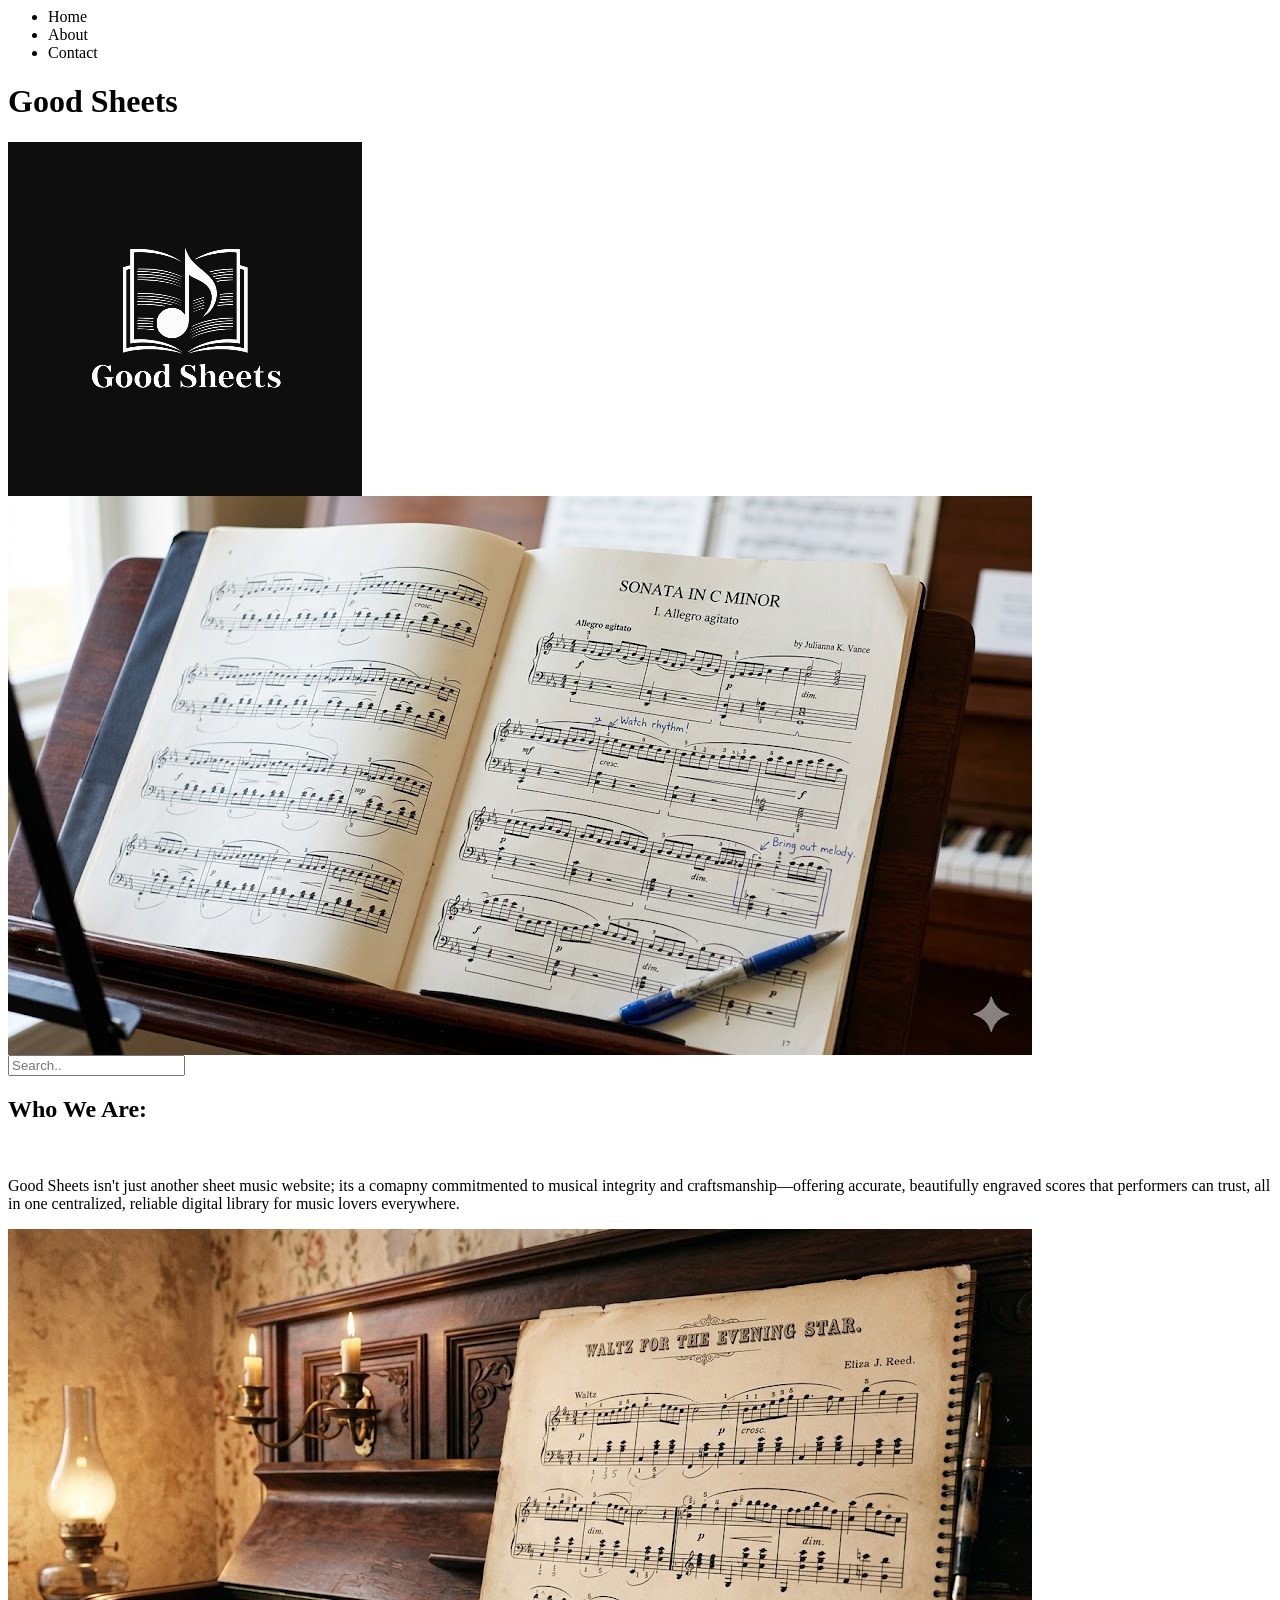
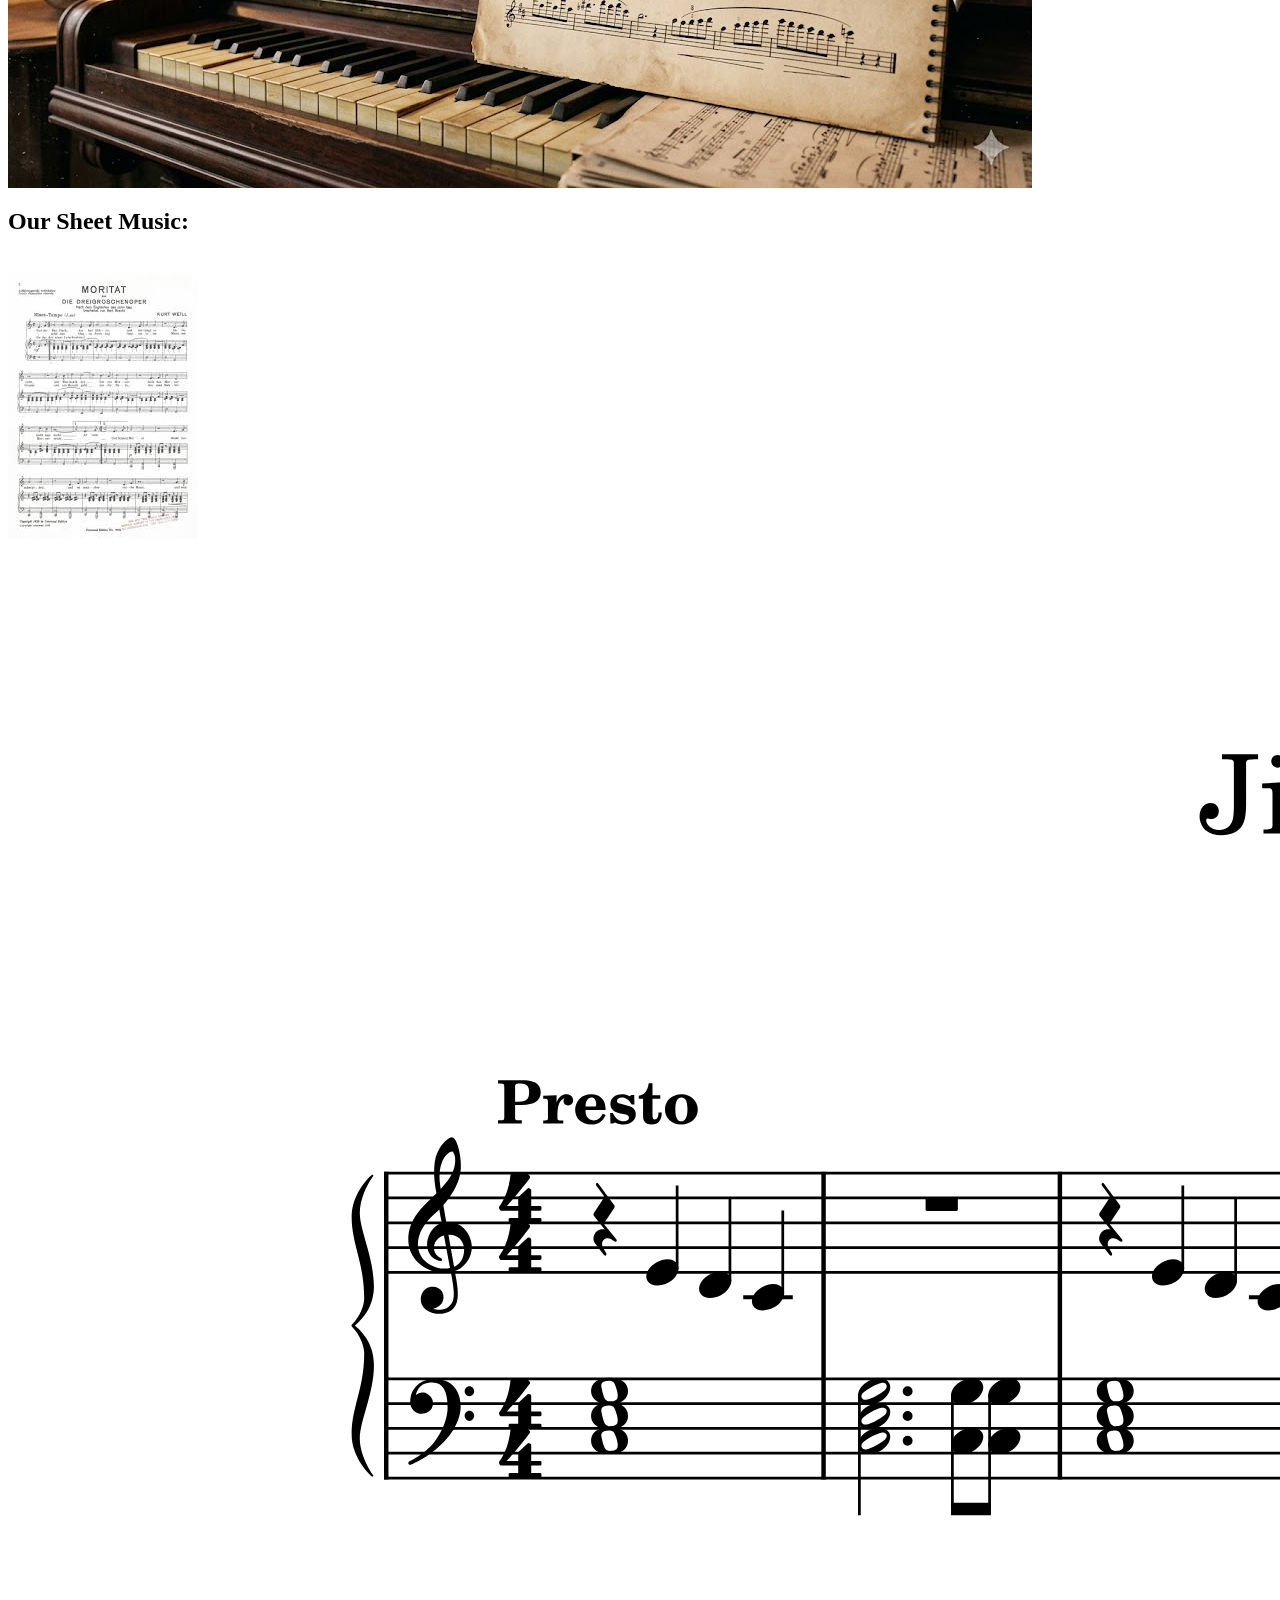
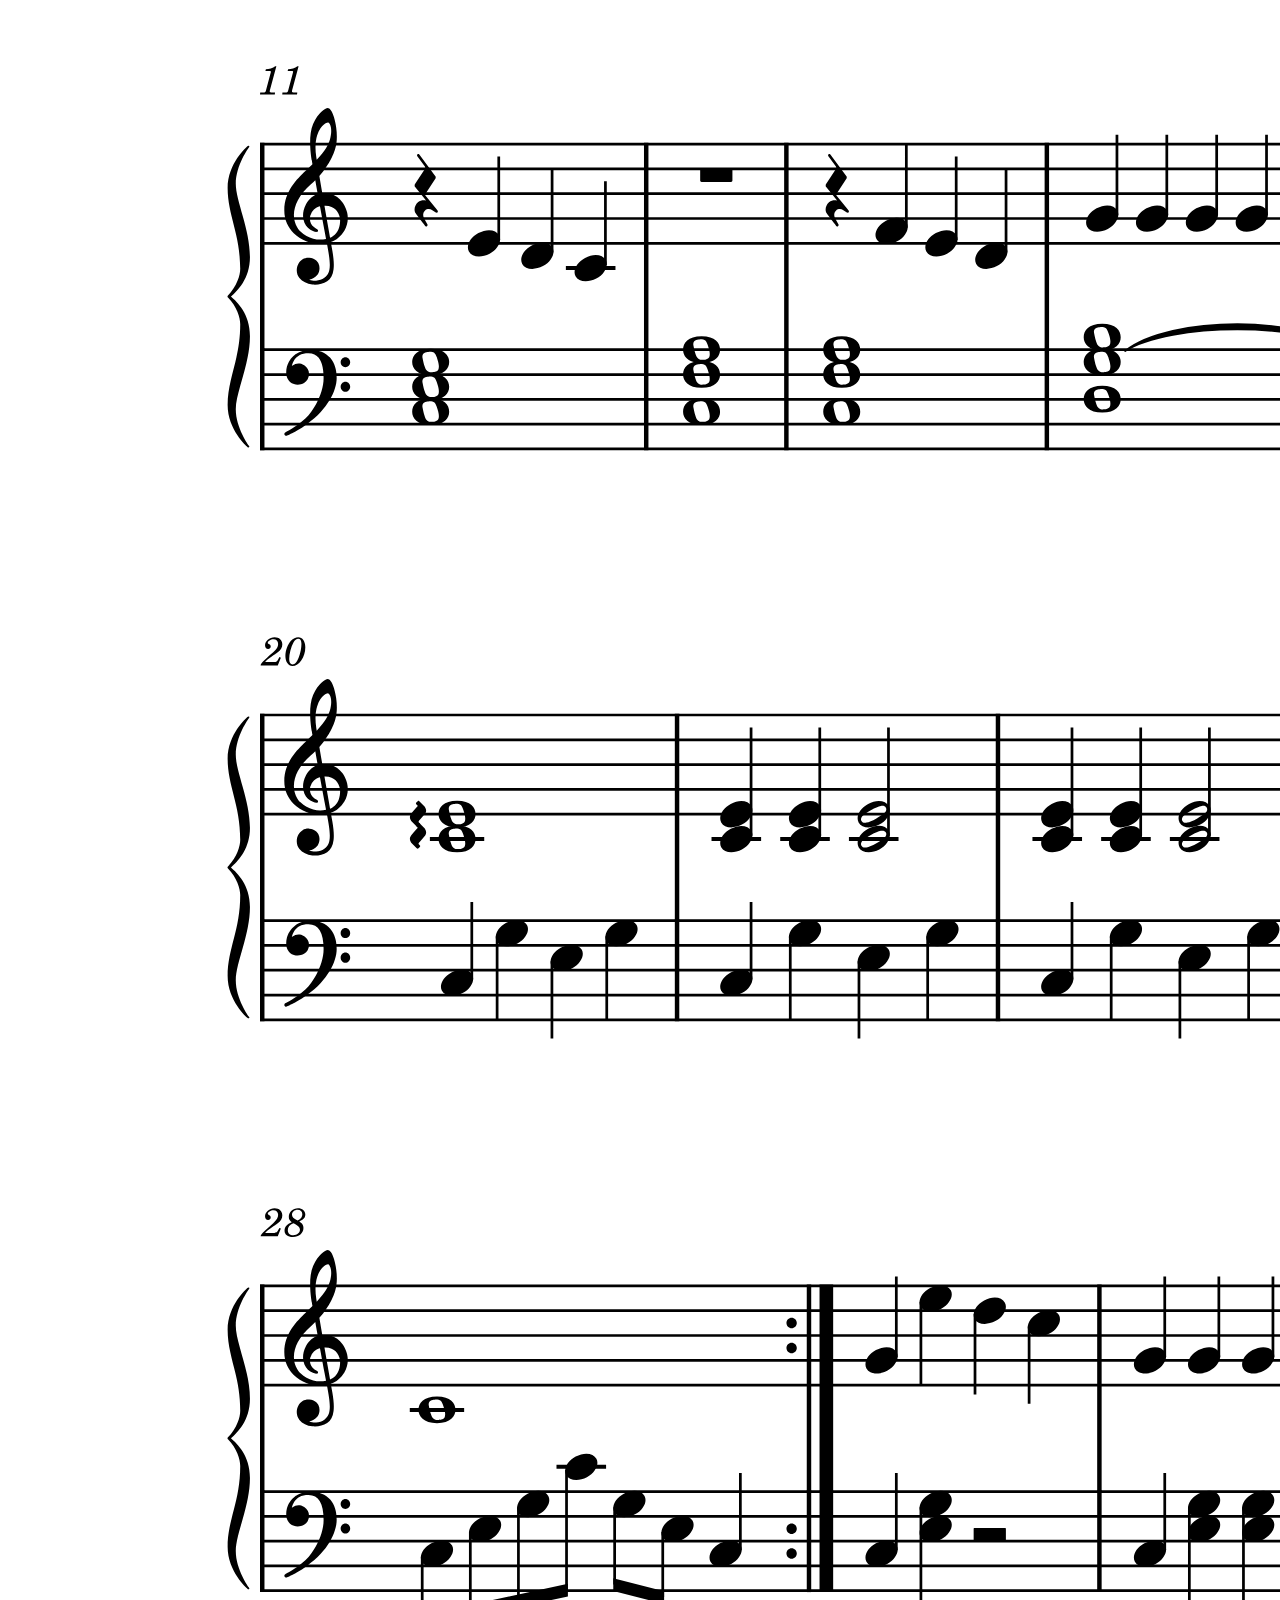
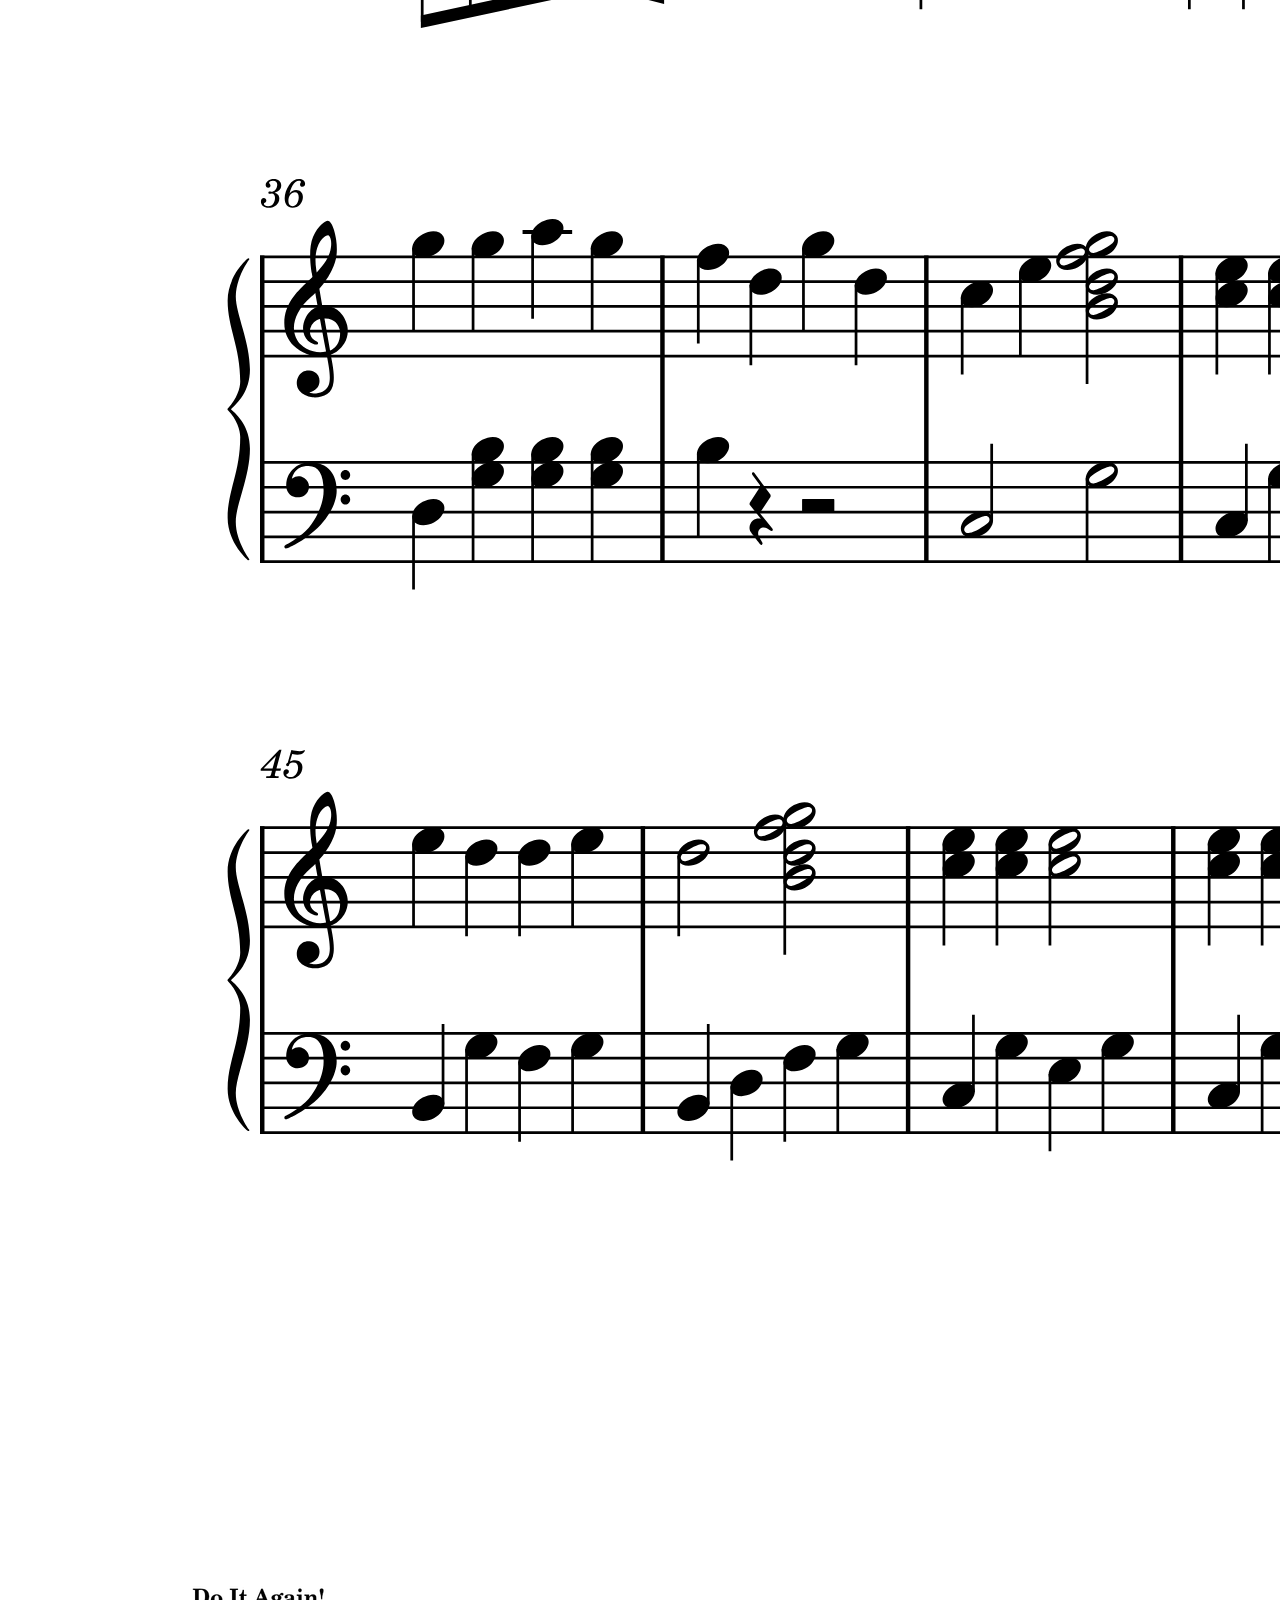
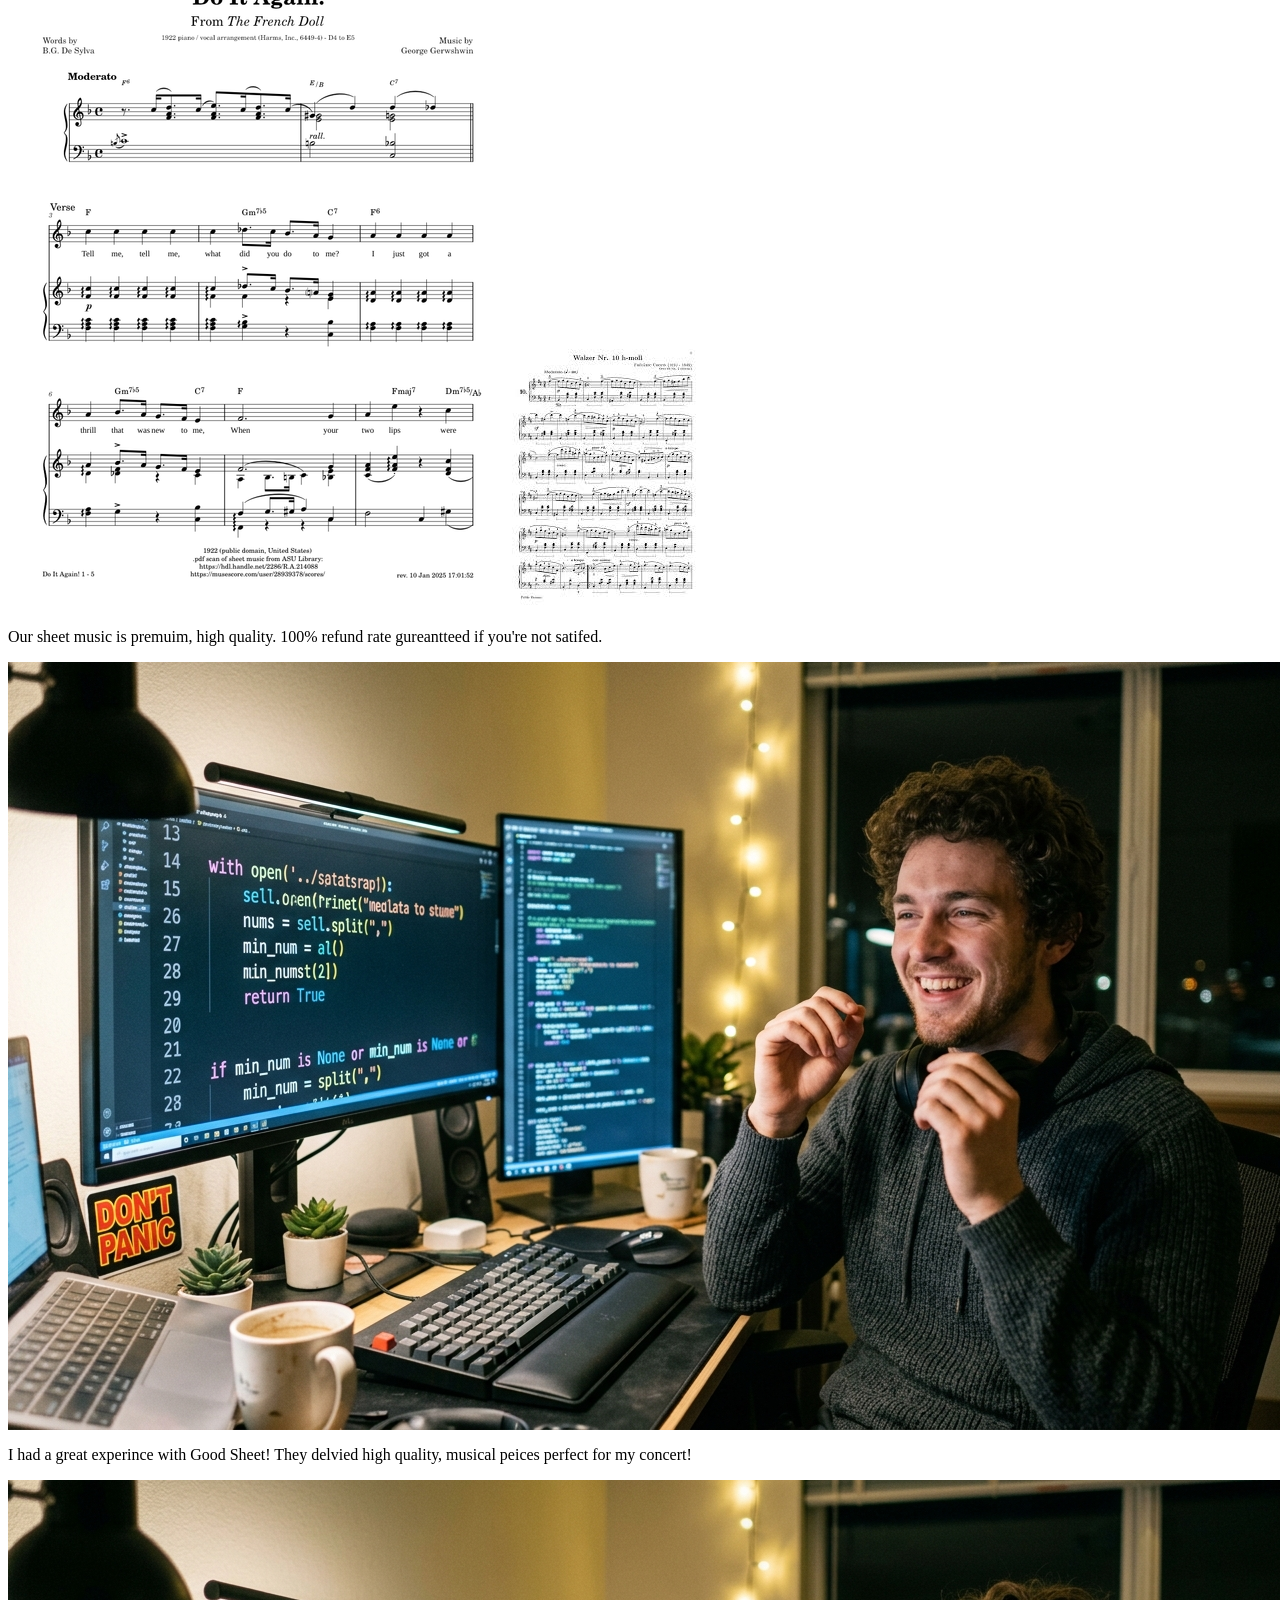
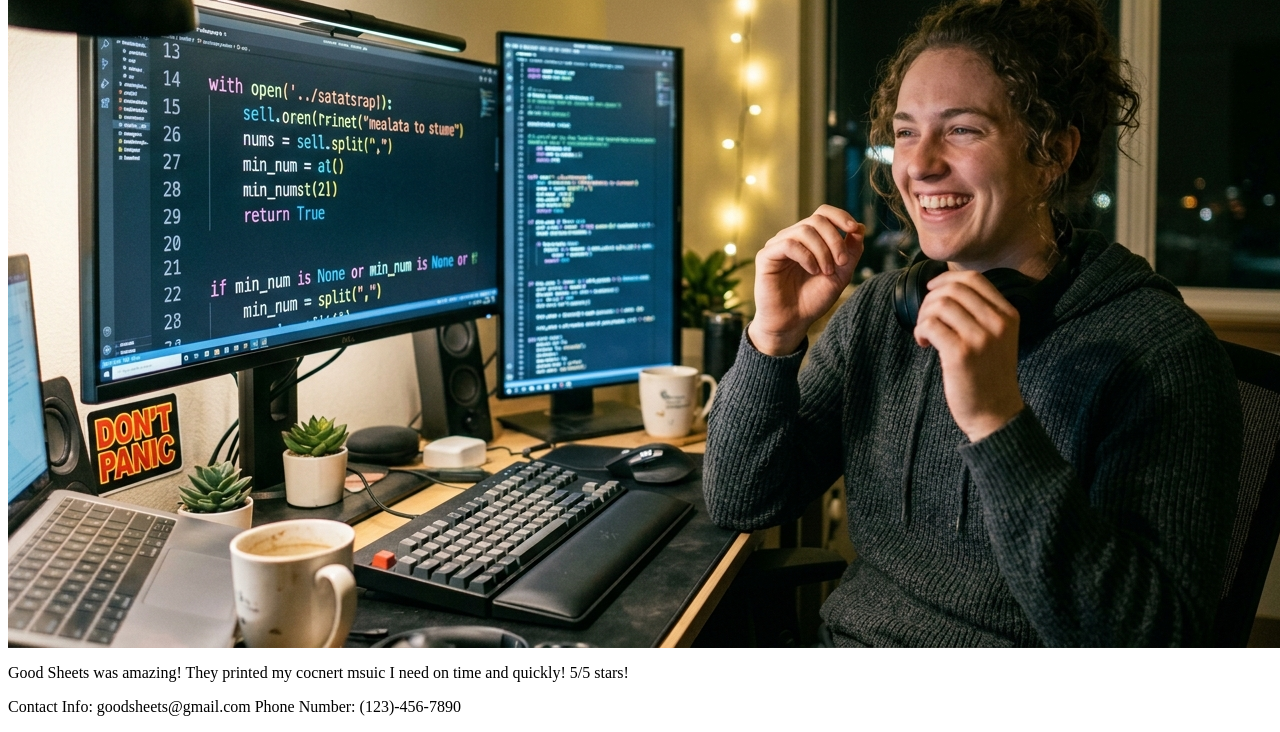
==== docs/homepage.html @ 65a72b69 "added homepage added hhomepageand images" ====
<!--
Author: Joseph Duren
WWD130
3/18/2026

Sorces:
[0] https://www.w3schools.com/html/html_images.asp - How to add in images
[1] https://www.w3schools.com/howto/howto_css_searchbar.asp - Add's search bar
[2] https://gemini.google.com/app - used to debugg an issue with images in code and 
touch up the title tag, it was in the wrong class.


-->
<head>
    <title>Good Sheets</title>
</head>
<body>
    <nav>
        <ul>
            <li> Home </li>
            <li> About </li>
            <li> Contact </li>
        </ul>
    </nav>
    <main>
        <div class="logo">
            <h1> Good Sheets</h1>
            <img src="logo.png" alt="logo">
        </div>
        <div class="hero-image">
            <img src="hero_image.jpg" alt="hero_img">
         <div class="topnav">
             <input type="text" placeholder="Search..">
         </div>
        </div>
        <div class="about_us">
         <h2 >Who We Are:</h2>
         <br>
         <p>Good Sheets isn't just another sheet music website; its a comapny commitmented to 
            musical integrity and craftsmanship—offering accurate, 
            beautifully engraved scores that 
            performers can trust, all in one centralized, 
            reliable digital library for music lovers everywhere. 
        </p>
         <img src="piano_1.jpg" alt="hero_img">
        </div>
        <div class="Sheet Music">
        <h2>Our Sheet Music:</h2>
        <br>
        <img src="sheetmusic1.jpg" alt="sheetmusic1">
        <img src="sheetmusic2.svg" alt="sheetmusic2">
        <img src="sheetmusic3.png" alt="sheetmusic3">
        <img src="sheetmusic4.jpg" alt="sheetmusic4">
        <p>Our sheet music is premuim, high quality. 100% refund rate gureantteed if you're
            not satifed.</p>
        </div>
        <div class="Testomials">
         <img src="guy1.png" alt="guy1">
         <p>I had a great experince with Good Sheet! They delvied high quality, musical peices perfect
            for my concert!
         </p>
         <img src="girl1.png" alt="girl1">
         <p>Good Sheets was amazing! They printed my cocnert msuic I need on time and quickly! 5/5 stars!</p>
        </div>
    </main>
    <footer>
        <p>Contact Info: goodsheets@gmail.com Phone Number: (123)-456-7890</p>
    </footer>
  </body>
</html>
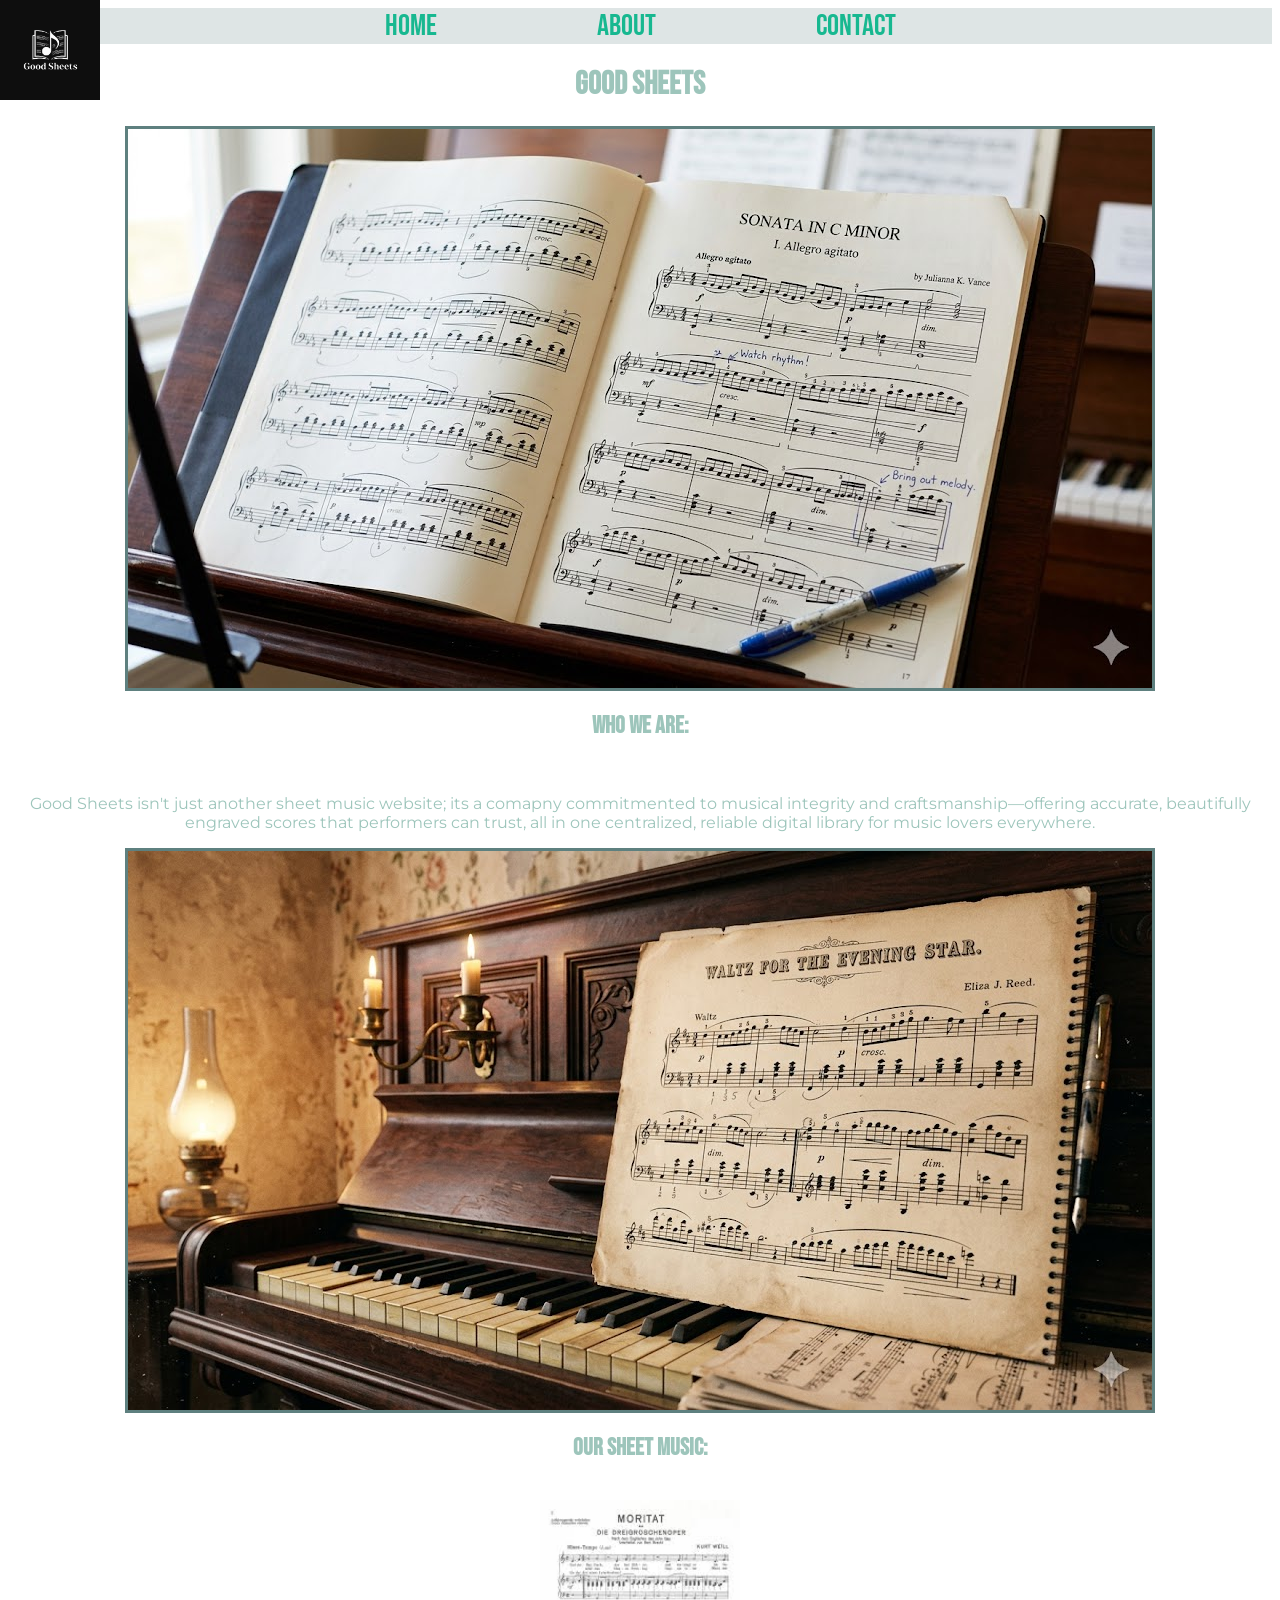
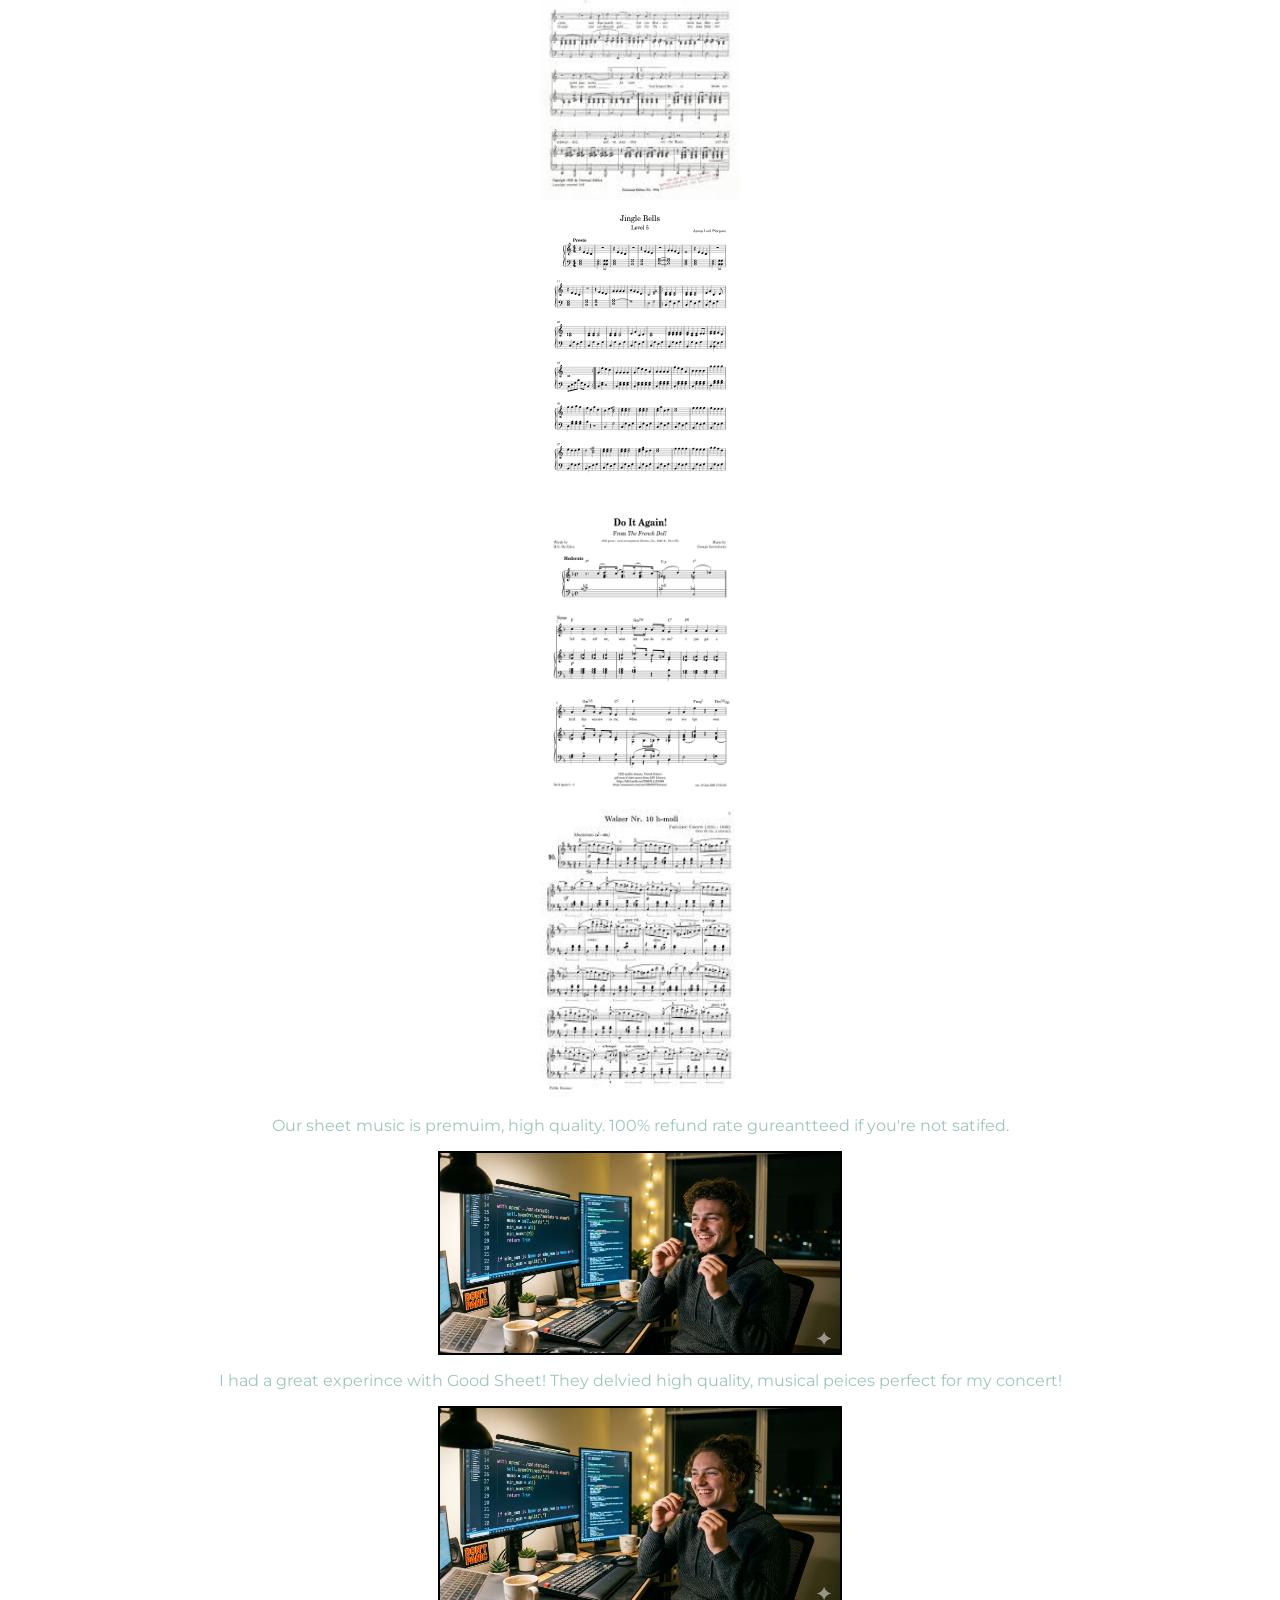
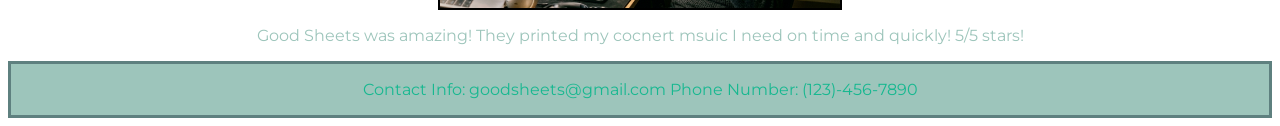
==== commit 9e1f08f9: "Added css" ====
--- a/docs/homepage.html
+++ b/docs/homepage.html
@@ -13,11 +13,15 @@
 -->
 <head>
     <title>Good Sheets</title>
+    <link rel="stylesheet" href="homepage.css">
 </head>
+<style>
+@import url('https://fonts.googleapis.com/css2?family=Bebas+Neue&family=Montserrat:ital,wght@0,100..900;1,100..900&display=swap');
+</style>
 <body>
     <nav>
         <ul>
-            <li> Home </li>
+            <li> Home </li> 
             <li> About </li>
             <li> Contact </li>
         </ul>
@@ -27,11 +31,8 @@
             <h1> Good Sheets</h1>
             <img src="logo.png" alt="logo">
         </div>
-        <div class="hero-image">
+        <div class="hero">
             <img src="hero_image.jpg" alt="hero_img">
-         <div class="topnav">
-             <input type="text" placeholder="Search..">
-         </div>
         </div>
         <div class="about_us">
          <h2 >Who We Are:</h2>
@@ -44,7 +45,7 @@
         </p>
          <img src="piano_1.jpg" alt="hero_img">
         </div>
-        <div class="Sheet Music">
+        <div class="music">
         <h2>Our Sheet Music:</h2>
         <br>
         <img src="sheetmusic1.jpg" alt="sheetmusic1">
@@ -54,7 +55,7 @@
         <p>Our sheet music is premuim, high quality. 100% refund rate gureantteed if you're
             not satifed.</p>
         </div>
-        <div class="Testomials">
+        <div class="profiles">
          <img src="guy1.png" alt="guy1">
          <p>I had a great experince with Good Sheet! They delvied high quality, musical peices perfect
             for my concert!
--- a/docs/homepage.css
+++ b/docs/homepage.css
@@ -0,0 +1,64 @@
+ul {
+    list-style-type: none;
+    margin: 0;
+    padding: 0;
+    columns: 4;
+    column-gap: 160px;
+    font-family: "Bebas Neue", sans-serif;
+    font-size: 30px;
+    display: flex;
+    justify-content: center;
+    overflow: hidden;
+    background-color: #DEE5E5;
+    color: #17B890
+}
+h1 {
+    font-family: "Bebas Neue", sans-serif;
+    text-align: center;
+}
+h2 {
+    font-family: "Bebas Neue", sans-serif;
+    text-align: center;
+}
+p {
+    font-family: "Montserrat", sans-serif;
+    text-align: center;
+}
+body {
+    color: #9DC5BB
+}
+.music img {
+    width: 200px;
+    height: 300px;
+    display: block;
+    margin: auto; 
+}
+.logo img {
+    position: absolute;
+    top: 0;             
+    left: 0;            
+    width: 100px;
+    height: 100px;
+}
+.hero img {
+  display: block;
+  margin: auto;
+  border: 3px solid #5E807F;
+}
+.about_us img {
+    display: block;
+  margin: auto;
+  border: 3px solid #5E807F;
+}
+.profiles img {
+    width: 400px;
+    height: 200px;
+    display: block;
+  margin: auto;
+  border: 2px solid #000000;
+}
+footer {
+    border: 3px solid #5E807F;
+    color: #17B890;
+    background-color: #9DC5BB;
+}
